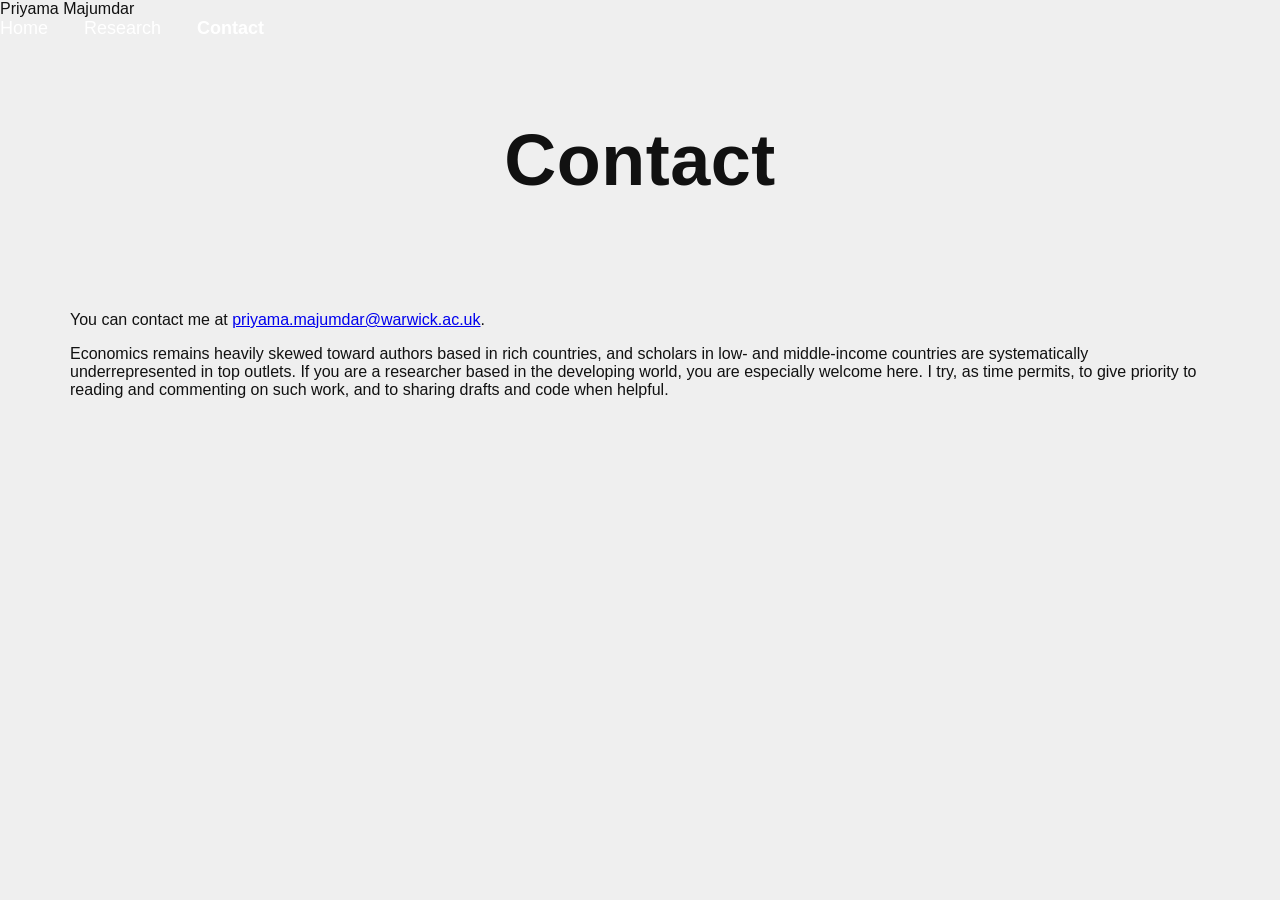
==== contact.html @ 3f383356 "Update contact.html" ====
<!DOCTYPE html>
<html lang="en">
<head>
  <meta charset="UTF-8" />
  <meta name="viewport" content="width=device-width, initial-scale=1.0" />
  <title>Contact | Priyama Majumdar</title>
  <link rel="stylesheet" href="style.css" />
</head>
<body>
  <header class="site-header">
    <div class="wrap nav-wrap">
      <div class="site-name">Priyama Majumdar</div>
      <nav class="nav">
        <a href="index.html">Home</a>
        <a href="research.html">Research</a>
        <a href="contact.html" class="active">Contact</a>
      </nav>
    </div>
  </header>

  <main class="wrap page">
    <h1 class="page-title">Contact</h1>

    <section class="section-card">
      <p>
        You can contact me at
        <a href="mailto:priyama.majumdar@warwick.ac.uk">priyama.majumdar@warwick.ac.uk</a>.
      </p>

      <p>
        Economics remains heavily skewed toward authors based in rich countries, and
        scholars in low- and middle-income countries are systematically underrepresented
        in top outlets. If you are a researcher based in the developing world, you are
        especially welcome here. I try, as time permits, to give priority to reading and
        commenting on such work, and to sharing drafts and code when helpful.
      </p>
    </section>
  </main>
</body>
</html>
---- style.css ----
* {
  box-sizing: border-box;
}

body {
  margin: 0;
  font-family: Arial, Helvetica, sans-serif;
  background: #efefef;
  color: #111;
}

.topbar {
  background: #000;
  width: 100%;
}

.topbar-inner {
  max-width: 1720px;
  margin: 0 auto;
  padding: 26px 34px;
  display: flex;
  justify-content: space-between;
  align-items: center;
}

.brand {
  color: white;
  font-size: 22px;
  font-weight: 400;
}

.nav {
  display: flex;
  gap: 36px;
}

.nav a {
  color: white;
  text-decoration: none;
  font-size: 18px;
  font-weight: 400;
}

.nav a.active {
  font-weight: 700;
}

.page {
  max-width: 1500px;
  margin: 0 auto;
  padding: 40px 70px 100px;
}

.page-title {
  text-align: center;
  font-size: 72px;
  font-weight: 700;
  margin: 40px 0 110px;
  letter-spacing: 0.5px;
}

.intro-section {
  display: grid;
  grid-template-columns: 460px 1fr;
  gap: 70px;
  align-items: start;
}

.photo-column {
  display: flex;
  justify-content: center;
}

.photo-frame {
  width: 460px;
  height: 620px;
  background: #dcdcdc;
  overflow: hidden;
}

.photo-frame img {
  width: 100%;
  height: 100%;
  object-fit: cover;
  display: block;
}

.text-column {
  max-width: 860px;
  font-size: 22px;
  line-height: 1.65;
  margin-top: 20px;
}

.text-column p {
  margin: 0 0 28px;
}

.cv-line a {
  color: #111;
  text-decoration: underline;
}

@media (max-width: 1100px) {
  .page-title {
    font-size: 52px;
    margin-bottom: 60px;
  }

  .intro-section {
    grid-template-columns: 1fr;
    gap: 40px;
  }

  .photo-column {
    justify-content: flex-start;
  }

  .photo-frame {
    width: 320px;
    height: 430px;
  }

  .text-column {
    max-width: 100%;
    font-size: 20px;
    margin-top: 0;
  }
}

@media (max-width: 700px) {
  .topbar-inner {
    flex-direction: column;
    align-items: flex-start;
    gap: 18px;
  }

  .nav {
    gap: 20px;
    flex-wrap: wrap;
  }

  .page {
    padding: 24px 20px 60px;
  }

  .page-title {
    font-size: 38px;
    margin: 30px 0 40px;
  }

  .photo-frame {
    width: 100%;
    max-width: 320px;
    height: auto;
    aspect-ratio: 3 / 4;
  }

  .text-column {
    font-size: 18px;
  }
}
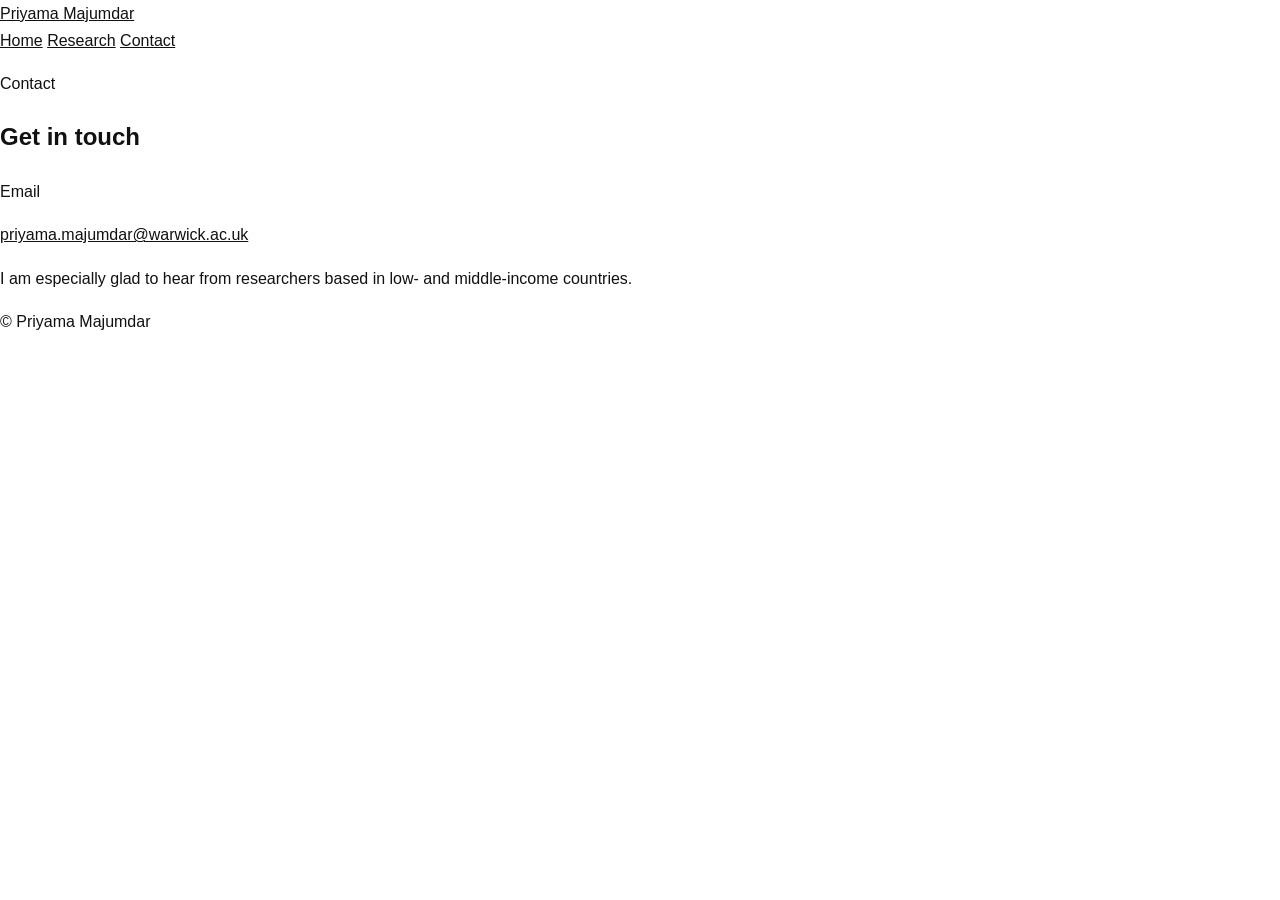
==== commit dee9e40c: "Update contact.html" ====
--- a/contact.html
+++ b/contact.html
@@ -1,3 +1,4 @@
+<!-- contact.html -->
 <!DOCTYPE html>
 <html lang="en">
 <head>
@@ -8,33 +9,38 @@
 </head>
 <body>
   <header class="site-header">
-    <div class="wrap nav-wrap">
-      <div class="site-name">Priyama Majumdar</div>
-      <nav class="nav">
+    <div class="wrap header-inner">
+      <a class="brand" href="index.html">Priyama Majumdar</a>
+      <nav class="site-nav">
         <a href="index.html">Home</a>
         <a href="research.html">Research</a>
-        <a href="contact.html" class="active">Contact</a>
+        <a class="active" href="contact.html">Contact</a>
       </nav>
     </div>
   </header>
 
-  <main class="wrap page">
-    <h1 class="page-title">Contact</h1>
+  <main class="wrap narrow">
+    <section class="page-header">
+      <p class="eyebrow">Contact</p>
+      <h1>Get in touch</h1>
+    </section>
 
-    <section class="section-card">
-      <p>
-        You can contact me at
-        <a href="mailto:priyama.majumdar@warwick.ac.uk">priyama.majumdar@warwick.ac.uk</a>.
+    <section class="contact-card">
+      <p class="contact-line">Email</p>
+      <p class="contact-email">
+        <a href="mailto:priyama.majumdar@warwick.ac.uk">priyama.majumdar@warwick.ac.uk</a>
       </p>
 
-      <p>
-        Economics remains heavily skewed toward authors based in rich countries, and
-        scholars in low- and middle-income countries are systematically underrepresented
-        in top outlets. If you are a researcher based in the developing world, you are
-        especially welcome here. I try, as time permits, to give priority to reading and
-        commenting on such work, and to sharing drafts and code when helpful.
+      <p class="contact-note">
+        I am especially glad to hear from researchers based in low- and middle-income countries.
       </p>
     </section>
   </main>
+
+  <footer class="site-footer">
+    <div class="wrap footer-inner">
+      <p>© Priyama Majumdar</p>
+    </div>
+  </footer>
 </body>
 </html>
--- a/style.css
+++ b/style.css
@@ -4,159 +4,95 @@
 
 body {
   margin: 0;
+  background: #ffffff;
+  color: #111111;
   font-family: Arial, Helvetica, sans-serif;
-  background: #efefef;
-  color: #111;
+  line-height: 1.7;
 }
 
-.topbar {
-  background: #000;
+.top-nav {
   width: 100%;
+  border-bottom: 1px solid #e5e5e5;
 }
 
-.topbar-inner {
-  max-width: 1720px;
+.top-nav nav {
+  width: min(1000px, 92%);
   margin: 0 auto;
-  padding: 26px 34px;
+  padding: 18px 0;
   display: flex;
-  justify-content: space-between;
-  align-items: center;
+  justify-content: flex-end;
+  gap: 28px;
 }
 
-.brand {
-  color: white;
-  font-size: 22px;
-  font-weight: 400;
+.top-nav a {
+  color: #111111;
+  text-decoration: none;
+  font-size: 1rem;
 }
 
-.nav {
-  display: flex;
-  gap: 36px;
+.top-nav a:hover,
+.top-nav a.active {
+  text-decoration: underline;
 }
 
-.nav a {
-  color: white;
-  text-decoration: none;
-  font-size: 18px;
-  font-weight: 400;
+.container {
+  width: min(1000px, 92%);
+  margin: 0 auto;
+  padding: 48px 0 60px;
 }
 
-.nav a.active {
-  font-weight: 700;
-}
-
-.page {
-  max-width: 1500px;
-  margin: 0 auto;
-  padding: 40px 70px 100px;
-}
-
-.page-title {
-  text-align: center;
-  font-size: 72px;
-  font-weight: 700;
-  margin: 40px 0 110px;
-  letter-spacing: 0.5px;
-}
-
-.intro-section {
+.intro {
   display: grid;
-  grid-template-columns: 460px 1fr;
-  gap: 70px;
+  grid-template-columns: 120px 1fr;
+  gap: 32px;
   align-items: start;
 }
 
-.photo-column {
-  display: flex;
-  justify-content: center;
+.profile-photo {
+  width: 120px;
+  height: auto;
+  display: block;
+  border: 1px solid #dddddd;
 }
 
-.photo-frame {
-  width: 460px;
-  height: 620px;
-  background: #dcdcdc;
-  overflow: hidden;
-}
-
-.photo-frame img {
-  width: 100%;
-  height: 100%;
-  object-fit: cover;
-  display: block;
-}
-
-.text-column {
-  max-width: 860px;
-  font-size: 22px;
-  line-height: 1.65;
-  margin-top: 20px;
+.text-column h1 {
+  margin: 0 0 18px;
+  font-size: 2rem;
+  font-weight: 600;
+  line-height: 1.2;
 }
 
 .text-column p {
-  margin: 0 0 28px;
+  margin: 0 0 16px;
+  max-width: 720px;
+  font-size: 1rem;
 }
 
-.cv-line a {
-  color: #111;
+a {
+  color: #111111;
+}
+
+a:hover {
   text-decoration: underline;
 }
 
-@media (max-width: 1100px) {
-  .page-title {
-    font-size: 52px;
-    margin-bottom: 60px;
-  }
-
-  .intro-section {
-    grid-template-columns: 1fr;
-    gap: 40px;
-  }
-
-  .photo-column {
+@media (max-width: 700px) {
+  .top-nav nav {
     justify-content: flex-start;
-  }
-
-  .photo-frame {
-    width: 320px;
-    height: 430px;
-  }
-
-  .text-column {
-    max-width: 100%;
-    font-size: 20px;
-    margin-top: 0;
-  }
-}
-
-@media (max-width: 700px) {
-  .topbar-inner {
-    flex-direction: column;
-    align-items: flex-start;
     gap: 18px;
-  }
-
-  .nav {
-    gap: 20px;
     flex-wrap: wrap;
   }
 
-  .page {
-    padding: 24px 20px 60px;
+  .intro {
+    grid-template-columns: 1fr;
+    gap: 20px;
   }
 
-  .page-title {
-    font-size: 38px;
-    margin: 30px 0 40px;
+  .profile-photo {
+    width: 100px;
   }
 
-  .photo-frame {
-    width: 100%;
-    max-width: 320px;
-    height: auto;
-    aspect-ratio: 3 / 4;
-  }
-
-  .text-column {
-    font-size: 18px;
+  .text-column h1 {
+    font-size: 1.6rem;
   }
 }
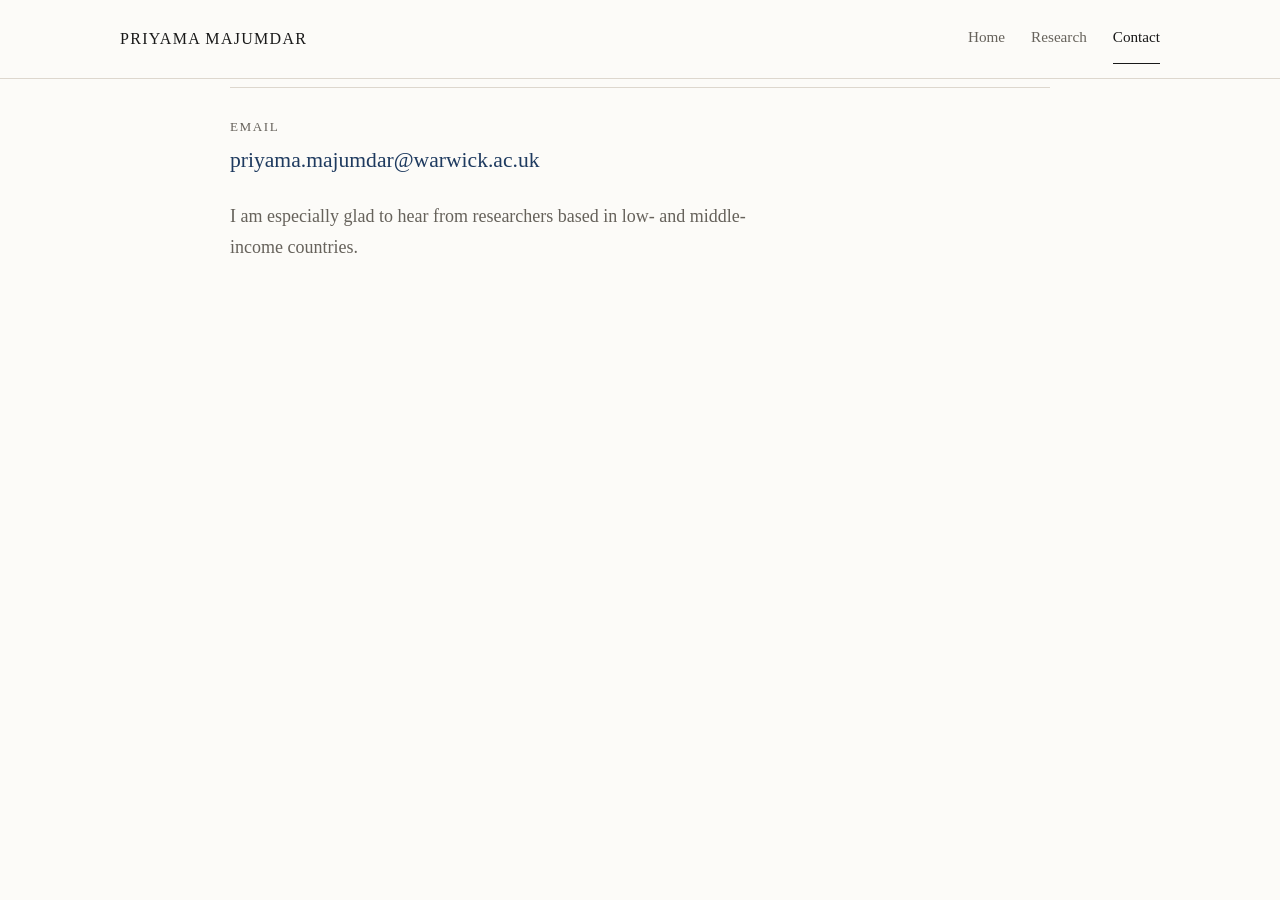
==== commit 64b478e1: "Update contact.html" ====
--- a/contact.html
+++ b/contact.html
@@ -20,10 +20,6 @@
   </header>
 
   <main class="wrap narrow">
-    <section class="page-header">
-      <p class="eyebrow">Contact</p>
-      <h1>Get in touch</h1>
-    </section>
 
     <section class="contact-card">
       <p class="contact-line">Email</p>
@@ -37,10 +33,5 @@
     </section>
   </main>
 
-  <footer class="site-footer">
-    <div class="wrap footer-inner">
-      <p>© Priyama Majumdar</p>
-    </div>
-  </footer>
 </body>
 </html>
--- a/style.css
+++ b/style.css
@@ -1,98 +1,312 @@
+/* style.css */
+:root {
+  --bg: #fcfbf8;
+  --paper: #ffffff;
+  --text: #191919;
+  --muted: #66625b;
+  --line: #ddd7ce;
+  --accent: #1e3a5f;
+  --accent-soft: #edf2f7;
+  --max: 1040px;
+  --narrow: 820px;
+}
+
 * {
   box-sizing: border-box;
 }
 
+html {
+  scroll-behavior: smooth;
+}
+
 body {
   margin: 0;
-  background: #ffffff;
-  color: #111111;
-  font-family: Arial, Helvetica, sans-serif;
+  background: var(--bg);
+  color: var(--text);
+  font-family: Georgia, "Times New Roman", Times, serif;
+  font-size: 18px;
   line-height: 1.7;
 }
 
-.top-nav {
+img {
+  max-width: 100%;
+  display: block;
+}
+
+a {
+  color: inherit;
+  text-decoration: none;
+}
+
+.wrap {
+  width: min(var(--max), calc(100% - 48px));
+  margin: 0 auto;
+}
+
+.narrow {
+  width: min(var(--narrow), calc(100% - 48px));
+}
+
+.site-header {
+  background: rgba(252, 251, 248, 0.95);
+  border-bottom: 1px solid var(--line);
+}
+
+.header-inner {
+  min-height: 78px;
+  display: flex;
+  align-items: center;
+  justify-content: space-between;
+  gap: 24px;
+}
+
+.brand {
+  font-size: 1rem;
+  letter-spacing: 0.08em;
+  text-transform: uppercase;
+}
+
+.site-nav {
+  display: flex;
+  gap: 26px;
+  flex-wrap: wrap;
+}
+
+.site-nav a {
+  font-size: 0.95rem;
+  color: var(--muted);
+  position: relative;
+  padding-bottom: 4px;
+}
+
+.site-nav a.active,
+.site-nav a:hover {
+  color: var(--text);
+}
+
+.site-nav a.active::after {
+  content: "";
+  position: absolute;
+  left: 0;
+  bottom: -10px;
   width: 100%;
-  border-bottom: 1px solid #e5e5e5;
-}
-
-.top-nav nav {
-  width: min(1000px, 92%);
-  margin: 0 auto;
-  padding: 18px 0;
+  height: 1px;
+  background: var(--text);
+}
+
+.hero {
+  padding: 88px 0 72px;
+  display: grid;
+  grid-template-columns: minmax(0, 1.35fr) 320px;
+  gap: 56px;
+  align-items: start;
+}
+
+.eyebrow {
+  margin: 0 0 14px;
+  font-size: 0.84rem;
+  letter-spacing: 0.12em;
+  text-transform: uppercase;
+  color: var(--muted);
+}
+
+h1 {
+  margin: 0 0 18px;
+  font-size: clamp(2.4rem, 5vw, 4rem);
+  line-height: 1.05;
+  font-weight: 500;
+}
+
+.lead {
+  margin: 0 0 20px;
+  font-size: 1.15rem;
+  color: var(--muted);
+}
+
+.hero-copy p {
+  max-width: 62ch;
+}
+
+.hero-links {
   display: flex;
-  justify-content: flex-end;
+  gap: 18px;
+  align-items: center;
+  flex-wrap: wrap;
+  margin-top: 30px;
+}
+
+.button {
+  display: inline-block;
+  padding: 12px 20px;
+  background: var(--accent);
+  color: white;
+  border-radius: 2px;
+  font-size: 0.95rem;
+}
+
+.button:hover {
+  opacity: 0.92;
+}
+
+.text-link {
+  color: var(--accent);
+  border-bottom: 1px solid rgba(30, 58, 95, 0.35);
+  padding-bottom: 1px;
+}
+
+.hero-image img {
+  width: 100%;
+  aspect-ratio: 4 / 5;
+  object-fit: cover;
+  border-radius: 2px;
+  background: #ece8e1;
+  box-shadow: 0 18px 40px rgba(0, 0, 0, 0.06);
+}
+
+.home-section {
+  padding: 8px 0 96px;
+}
+
+.info-grid {
+  display: grid;
+  grid-template-columns: repeat(2, minmax(0, 1fr));
   gap: 28px;
 }
 
-.top-nav a {
-  color: #111111;
-  text-decoration: none;
-  font-size: 1rem;
-}
-
-.top-nav a:hover,
-.top-nav a.active {
-  text-decoration: underline;
-}
-
-.container {
-  width: min(1000px, 92%);
-  margin: 0 auto;
-  padding: 48px 0 60px;
-}
-
-.intro {
-  display: grid;
-  grid-template-columns: 120px 1fr;
-  gap: 32px;
-  align-items: start;
-}
-
-.profile-photo {
-  width: 120px;
-  height: auto;
-  display: block;
-  border: 1px solid #dddddd;
-}
-
-.text-column h1 {
+.info-block {
+  padding-top: 20px;
+  border-top: 1px solid var(--line);
+}
+
+.section-label {
+  margin: 0 0 10px;
+  font-size: 0.82rem;
+  letter-spacing: 0.12em;
+  text-transform: uppercase;
+  color: var(--muted);
+}
+
+.muted {
+  color: var(--muted);
+}
+
+.page-header {
+  padding: 72px 0 26px;
+}
+
+.page-header h1 {
+  margin-bottom: 0;
+  font-size: clamp(2rem, 4vw, 3rem);
+}
+
+.research-section {
+  padding: 10px 0 24px;
+}
+
+.section-title {
   margin: 0 0 18px;
-  font-size: 2rem;
-  font-weight: 600;
-  line-height: 1.2;
-}
-
-.text-column p {
-  margin: 0 0 16px;
-  max-width: 720px;
-  font-size: 1rem;
-}
-
-a {
-  color: #111111;
-}
-
-a:hover {
-  text-decoration: underline;
-}
-
-@media (max-width: 700px) {
-  .top-nav nav {
-    justify-content: flex-start;
-    gap: 18px;
-    flex-wrap: wrap;
-  }
-
-  .intro {
+  font-size: 0.92rem;
+  letter-spacing: 0.12em;
+  text-transform: uppercase;
+  font-weight: 500;
+  color: var(--muted);
+}
+
+.paper {
+  padding: 18px 0 20px;
+  border-top: 1px solid var(--line);
+}
+
+.paper h3 {
+  margin: 0 0 6px;
+  font-size: 1.28rem;
+  line-height: 1.35;
+  font-weight: 500;
+}
+
+.paper h3 a:hover {
+  color: var(--accent);
+}
+
+.paper-meta {
+  margin: 0;
+  color: var(--muted);
+  font-size: 0.98rem;
+}
+
+.contact-card {
+  margin: 8px 0 90px;
+  padding: 28px 0 0;
+  border-top: 1px solid var(--line);
+}
+
+.contact-line {
+  margin: 0 0 4px;
+  font-size: 0.82rem;
+  letter-spacing: 0.12em;
+  text-transform: uppercase;
+  color: var(--muted);
+}
+
+.contact-email {
+  margin: 0 0 22px;
+  font-size: 1.35rem;
+}
+
+.contact-email a {
+  color: var(--accent);
+}
+
+.contact-note {
+  max-width: 60ch;
+  color: var(--muted);
+}
+
+.site-footer {
+  border-top: 1px solid var(--line);
+  padding: 22px 0 34px;
+}
+
+.footer-inner p {
+  margin: 0;
+  color: var(--muted);
+  font-size: 0.92rem;
+}
+
+@media (max-width: 860px) {
+  .hero {
     grid-template-columns: 1fr;
-    gap: 20px;
-  }
-
-  .profile-photo {
-    width: 100px;
-  }
-
-  .text-column h1 {
-    font-size: 1.6rem;
-  }
-}
+    gap: 34px;
+    padding-top: 64px;
+  }
+
+  .hero-image {
+    max-width: 340px;
+  }
+
+  .info-grid {
+    grid-template-columns: 1fr;
+  }
+}
+
+@media (max-width: 640px) {
+  body {
+    font-size: 17px;
+  }
+
+  .header-inner {
+    flex-direction: column;
+    align-items: flex-start;
+    justify-content: center;
+    padding: 16px 0;
+  }
+
+  .site-nav a.active::after {
+    bottom: -6px;
+  }
+
+  .wrap,
+  .narrow {
+    width: min(100% - 32px, var(--max));
+  }
+}
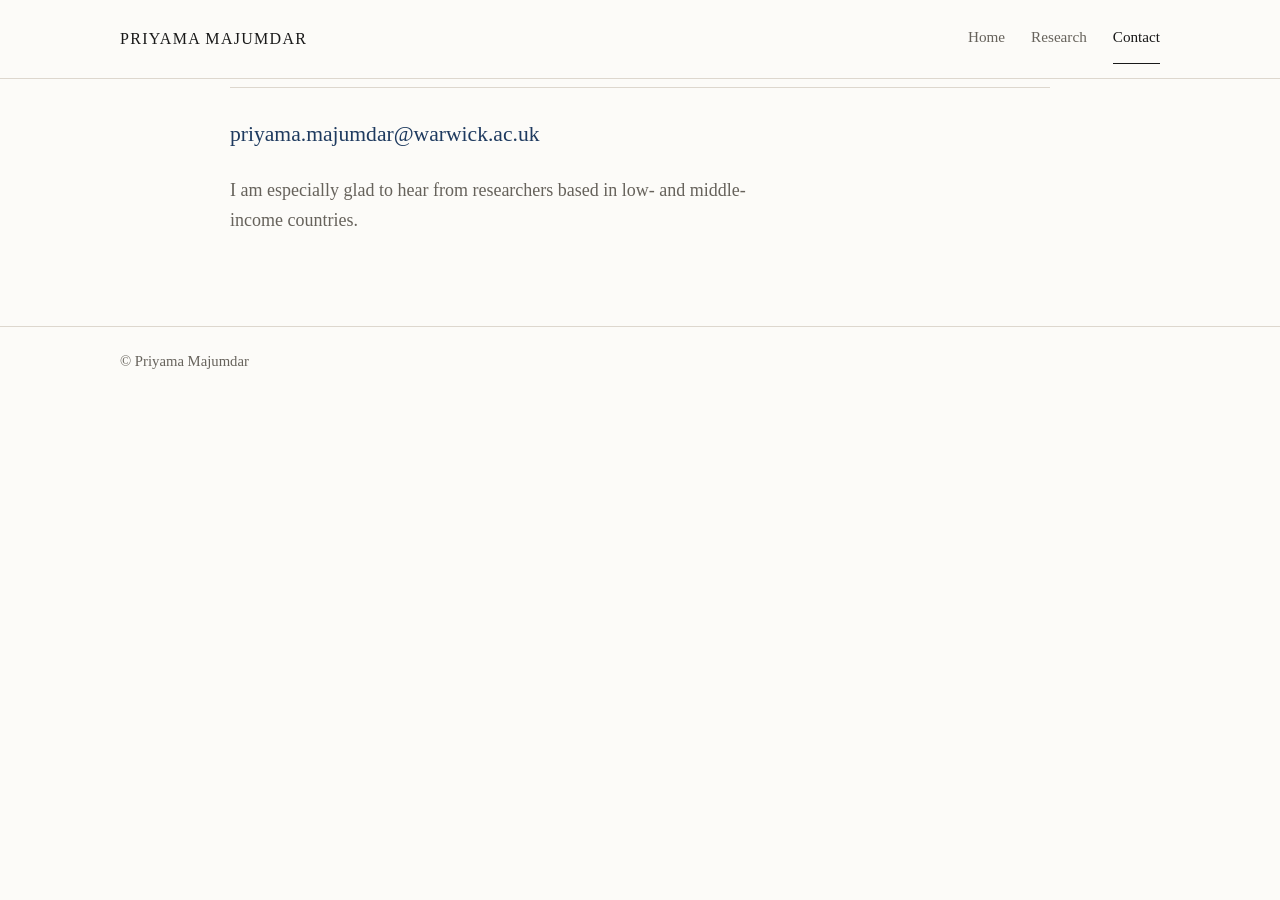
==== commit fef5f6ab: "Update contact.html" ====
--- a/contact.html
+++ b/contact.html
@@ -1,4 +1,3 @@
-<!-- contact.html -->
 <!DOCTYPE html>
 <html lang="en">
 <head>
@@ -19,10 +18,8 @@
     </div>
   </header>
 
-  <main class="wrap narrow">
-
+  <main class="wrap narrow simple-page">
     <section class="contact-card">
-      <p class="contact-line">Email</p>
       <p class="contact-email">
         <a href="mailto:priyama.majumdar@warwick.ac.uk">priyama.majumdar@warwick.ac.uk</a>
       </p>
@@ -33,5 +30,10 @@
     </section>
   </main>
 
+  <footer class="site-footer">
+    <div class="wrap footer-inner">
+      <p>© Priyama Majumdar</p>
+    </div>
+  </footer>
 </body>
 </html>
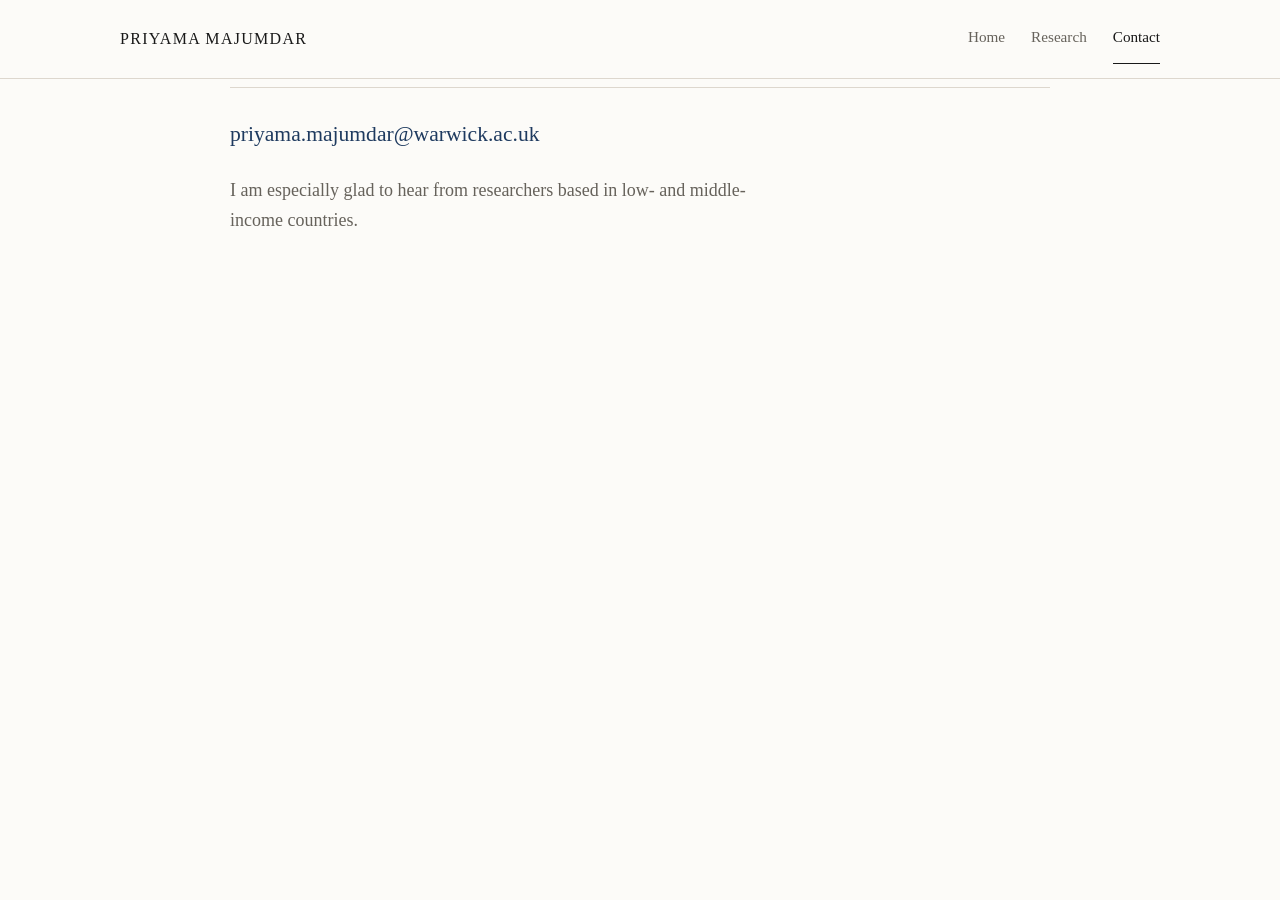
==== commit a1177290: "Update contact.html" ====
--- a/contact.html
+++ b/contact.html
@@ -30,10 +30,5 @@
     </section>
   </main>
 
-  <footer class="site-footer">
-    <div class="wrap footer-inner">
-      <p>© Priyama Majumdar</p>
-    </div>
-  </footer>
 </body>
 </html>
--- a/style.css
+++ b/style.css
@@ -28,6 +28,8 @@
   line-height: 1.7;
 }
 
+
+
 img {
   max-width: 100%;
   display: block;
@@ -77,6 +79,33 @@
   color: var(--muted);
   position: relative;
   padding-bottom: 4px;
+}
+
+.paper-list {
+  margin: 0;
+  padding-left: 1.4rem;
+}
+
+.paper-item {
+  padding: 16px 0 18px 8px;
+  border-top: 1px solid var(--line);
+}
+
+.paper-item h3 {
+  margin: 0 0 6px;
+  font-size: 1.2rem;
+  line-height: 1.35;
+  font-weight: 500;
+}
+
+.paper-item h3 a:hover {
+  color: var(--accent);
+}
+
+.paper-meta {
+  margin: 0;
+  color: var(--muted);
+  font-size: 0.98rem;
 }
 
 .site-nav a.active,
@@ -304,7 +333,12 @@
   .site-nav a.active::after {
     bottom: -6px;
   }
-
+  
+  .simple-page {
+  padding-top: 72px;
+  padding-bottom: 90px;
+  }
+  
   .wrap,
   .narrow {
     width: min(100% - 32px, var(--max));
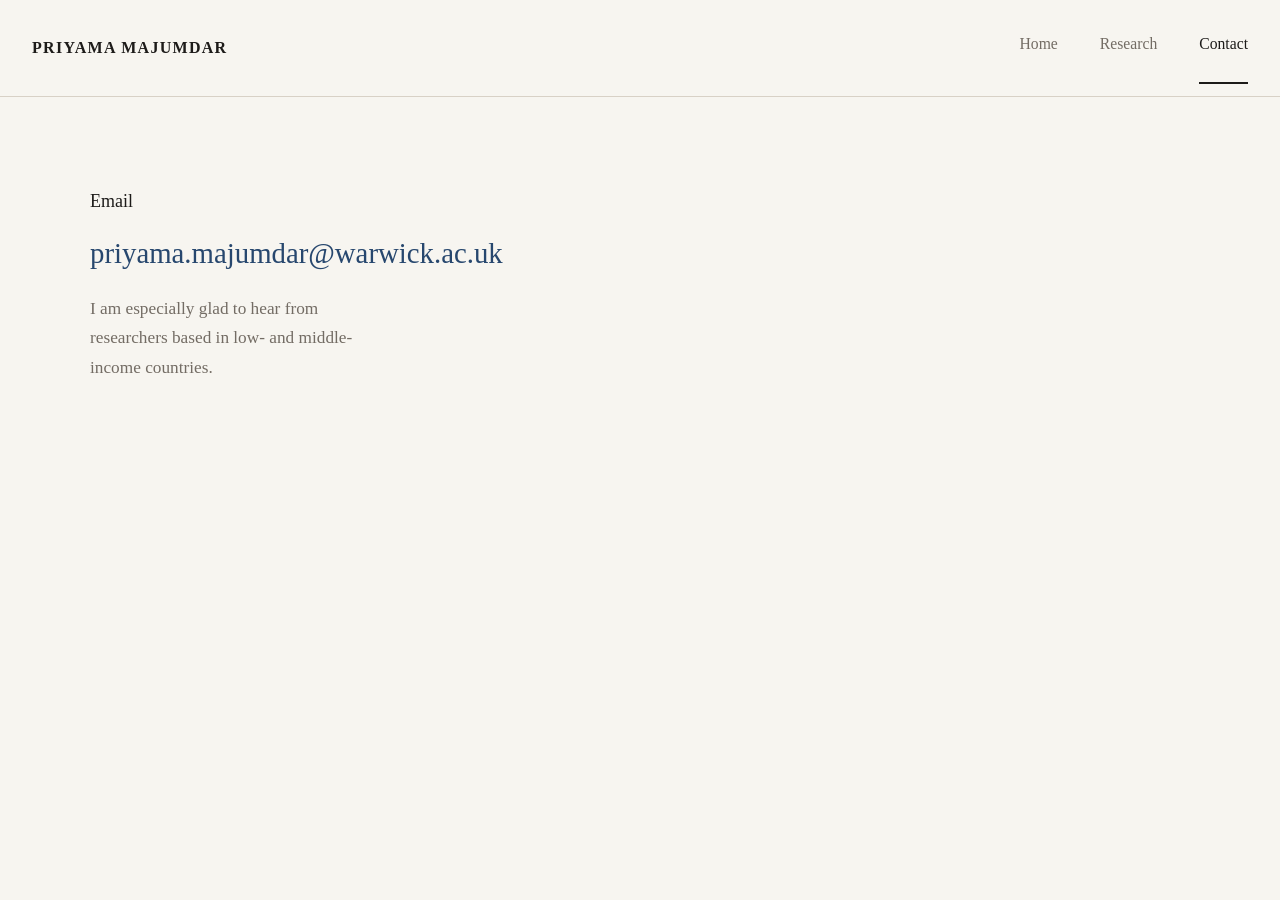
==== commit 2604e051: "Update contact.html" ====
--- a/contact.html
+++ b/contact.html
@@ -20,6 +20,7 @@
 
   <main class="wrap narrow simple-page">
     <section class="contact-card">
+      <p class="contact-label">Email</p>
       <p class="contact-email">
         <a href="mailto:priyama.majumdar@warwick.ac.uk">priyama.majumdar@warwick.ac.uk</a>
       </p>
@@ -29,6 +30,5 @@
       </p>
     </section>
   </main>
-
 </body>
 </html>
--- a/style.css
+++ b/style.css
@@ -1,14 +1,12 @@
-/* style.css */
 :root {
-  --bg: #fcfbf8;
+  --bg: #f7f5f0;
   --paper: #ffffff;
-  --text: #191919;
-  --muted: #66625b;
-  --line: #ddd7ce;
-  --accent: #1e3a5f;
-  --accent-soft: #edf2f7;
-  --max: 1040px;
-  --narrow: 820px;
+  --text: #1d1b19;
+  --muted: #736c64;
+  --line: #d8d1c6;
+  --accent: #27476e;
+  --max: 1240px;
+  --narrow: 1100px;
 }
 
 * {
@@ -25,10 +23,8 @@
   color: var(--text);
   font-family: Georgia, "Times New Roman", Times, serif;
   font-size: 18px;
-  line-height: 1.7;
-}
-
-
+  line-height: 1.65;
+}
 
 img {
   max-width: 100%;
@@ -41,75 +37,50 @@
 }
 
 .wrap {
-  width: min(var(--max), calc(100% - 48px));
+  width: min(var(--max), calc(100% - 64px));
   margin: 0 auto;
 }
 
 .narrow {
-  width: min(var(--narrow), calc(100% - 48px));
+  width: min(var(--narrow), calc(100% - 64px));
 }
 
 .site-header {
-  background: rgba(252, 251, 248, 0.95);
+  background: var(--bg);
   border-bottom: 1px solid var(--line);
 }
 
 .header-inner {
-  min-height: 78px;
+  min-height: 96px;
   display: flex;
   align-items: center;
   justify-content: space-between;
-  gap: 24px;
+  gap: 32px;
 }
 
 .brand {
   font-size: 1rem;
+  font-weight: 600;
   letter-spacing: 0.08em;
   text-transform: uppercase;
 }
 
 .site-nav {
   display: flex;
-  gap: 26px;
+  align-items: center;
+  gap: 42px;
   flex-wrap: wrap;
 }
 
 .site-nav a {
-  font-size: 0.95rem;
-  color: var(--muted);
   position: relative;
-  padding-bottom: 4px;
-}
-
-.paper-list {
-  margin: 0;
-  padding-left: 1.4rem;
-}
-
-.paper-item {
-  padding: 16px 0 18px 8px;
-  border-top: 1px solid var(--line);
-}
-
-.paper-item h3 {
-  margin: 0 0 6px;
-  font-size: 1.2rem;
-  line-height: 1.35;
-  font-weight: 500;
-}
-
-.paper-item h3 a:hover {
-  color: var(--accent);
-}
-
-.paper-meta {
-  margin: 0;
-  color: var(--muted);
   font-size: 0.98rem;
-}
-
-.site-nav a.active,
-.site-nav a:hover {
+  color: var(--muted);
+  padding-bottom: 8px;
+}
+
+.site-nav a:hover,
+.site-nav a.active {
   color: var(--text);
 }
 
@@ -117,23 +88,25 @@
   content: "";
   position: absolute;
   left: 0;
-  bottom: -10px;
+  bottom: -19px;
   width: 100%;
-  height: 1px;
+  height: 2px;
   background: var(--text);
 }
 
+/* home */
+
 .hero {
-  padding: 88px 0 72px;
+  padding: 88px 0 78px;
   display: grid;
-  grid-template-columns: minmax(0, 1.35fr) 320px;
-  gap: 56px;
+  grid-template-columns: minmax(0, 1.4fr) 320px;
+  gap: 60px;
   align-items: start;
 }
 
 .eyebrow {
-  margin: 0 0 14px;
-  font-size: 0.84rem;
+  margin: 0 0 12px;
+  font-size: 0.82rem;
   letter-spacing: 0.12em;
   text-transform: uppercase;
   color: var(--muted);
@@ -141,14 +114,14 @@
 
 h1 {
   margin: 0 0 18px;
-  font-size: clamp(2.4rem, 5vw, 4rem);
+  font-size: clamp(2.8rem, 5vw, 4.4rem);
   line-height: 1.05;
   font-weight: 500;
 }
 
 .lead {
-  margin: 0 0 20px;
-  font-size: 1.15rem;
+  margin: 0 0 22px;
+  font-size: 1.14rem;
   color: var(--muted);
 }
 
@@ -158,17 +131,17 @@
 
 .hero-links {
   display: flex;
-  gap: 18px;
+  gap: 20px;
   align-items: center;
   flex-wrap: wrap;
-  margin-top: 30px;
+  margin-top: 28px;
 }
 
 .button {
   display: inline-block;
   padding: 12px 20px;
   background: var(--accent);
-  color: white;
+  color: #fff;
   border-radius: 2px;
   font-size: 0.95rem;
 }
@@ -179,7 +152,7 @@
 
 .text-link {
   color: var(--accent);
-  border-bottom: 1px solid rgba(30, 58, 95, 0.35);
+  border-bottom: 1px solid rgba(39, 71, 110, 0.35);
   padding-bottom: 1px;
 }
 
@@ -188,8 +161,6 @@
   aspect-ratio: 4 / 5;
   object-fit: cover;
   border-radius: 2px;
-  background: #ece8e1;
-  box-shadow: 0 18px 40px rgba(0, 0, 0, 0.06);
 }
 
 .home-section {
@@ -199,7 +170,7 @@
 .info-grid {
   display: grid;
   grid-template-columns: repeat(2, minmax(0, 1fr));
-  gap: 28px;
+  gap: 32px;
 }
 
 .info-block {
@@ -219,41 +190,56 @@
   color: var(--muted);
 }
 
-.page-header {
-  padding: 72px 0 26px;
-}
-
-.page-header h1 {
-  margin-bottom: 0;
-  font-size: clamp(2rem, 4vw, 3rem);
-}
-
-.research-section {
-  padding: 10px 0 24px;
+/* research + contact page spacing */
+
+.research-page {
+  padding-top: 72px;
+  padding-bottom: 90px;
+}
+
+.simple-page {
+  padding-top: 72px;
+  padding-bottom: 90px;
+}
+
+/* research */
+
+.research-section + .research-section {
+  margin-top: 56px;
 }
 
 .section-title {
-  margin: 0 0 18px;
-  font-size: 0.92rem;
+  margin: 0 0 20px;
+  font-size: 0.88rem;
+  font-weight: 600;
   letter-spacing: 0.12em;
   text-transform: uppercase;
-  font-weight: 500;
-  color: var(--muted);
-}
-
-.paper {
-  padding: 18px 0 20px;
+  color: var(--muted);
+}
+
+.paper-list {
+  margin: 0;
+  padding-left: 2rem;
+}
+
+.paper-item {
   border-top: 1px solid var(--line);
-}
-
-.paper h3 {
+  padding: 20px 0 22px 0.2rem;
+}
+
+.paper-item::marker {
+  font-weight: 600;
+  color: var(--text);
+}
+
+.paper-item h3 {
   margin: 0 0 6px;
-  font-size: 1.28rem;
+  font-size: 1.14rem;
   line-height: 1.35;
   font-weight: 500;
 }
 
-.paper h3 a:hover {
+.paper-item h3 a:hover {
   color: var(--accent);
 }
 
@@ -261,51 +247,59 @@
   margin: 0;
   color: var(--muted);
   font-size: 0.98rem;
-}
+  line-height: 1.55;
+}
+
+/* contact */
 
 .contact-card {
-  margin: 8px 0 90px;
-  padding: 28px 0 0;
-  border-top: 1px solid var(--line);
-}
-
-.contact-line {
-  margin: 0 0 4px;
-  font-size: 0.82rem;
-  letter-spacing: 0.12em;
-  text-transform: uppercase;
-  color: var(--muted);
+  margin: 0 0 90px;
+  padding: 0;
+  border-top: none;
 }
 
 .contact-email {
   margin: 0 0 22px;
-  font-size: 1.35rem;
-}
+  font-size: 1.8rem;
+  line-height: 1.3;
+}
+
 
 .contact-email a {
   color: var(--accent);
 }
 
+.contact-email a:hover {
+  opacity: 0.9;
+}
+
 .contact-note {
-  max-width: 60ch;
-  color: var(--muted);
-}
+  margin: 0;
+  max-width: 34ch;
+  font-size: 1.08rem;
+  color: var(--muted);
+  line-height: 1.7;
+}
+
+/* footer */
 
 .site-footer {
   border-top: 1px solid var(--line);
-  padding: 22px 0 34px;
+  padding: 24px 0 34px;
 }
 
 .footer-inner p {
   margin: 0;
-  color: var(--muted);
   font-size: 0.92rem;
-}
-
-@media (max-width: 860px) {
+  color: var(--muted);
+}
+
+/* responsive */
+
+@media (max-width: 900px) {
   .hero {
     grid-template-columns: 1fr;
-    gap: 34px;
+    gap: 36px;
     padding-top: 64px;
   }
 
@@ -318,29 +312,37 @@
   }
 }
 
-@media (max-width: 640px) {
+@media (max-width: 700px) {
   body {
     font-size: 17px;
   }
 
-  .header-inner {
-    flex-direction: column;
-    align-items: flex-start;
-    justify-content: center;
-    padding: 16px 0;
-  }
-
-  .site-nav a.active::after {
-    bottom: -6px;
-  }
-  
-  .simple-page {
-  padding-top: 72px;
-  padding-bottom: 90px;
-  }
-  
   .wrap,
   .narrow {
     width: min(100% - 32px, var(--max));
   }
-}
+
+  .header-inner {
+    min-height: auto;
+    padding: 20px 0;
+    flex-direction: column;
+    align-items: flex-start;
+    gap: 16px;
+  }
+
+  .site-nav {
+    gap: 24px;
+  }
+
+  .site-nav a.active::after {
+    bottom: -8px;
+  }
+
+  .paper-list {
+    padding-left: 1.5rem;
+  }
+
+  .contact-email {
+    font-size: 2rem;
+  }
+}
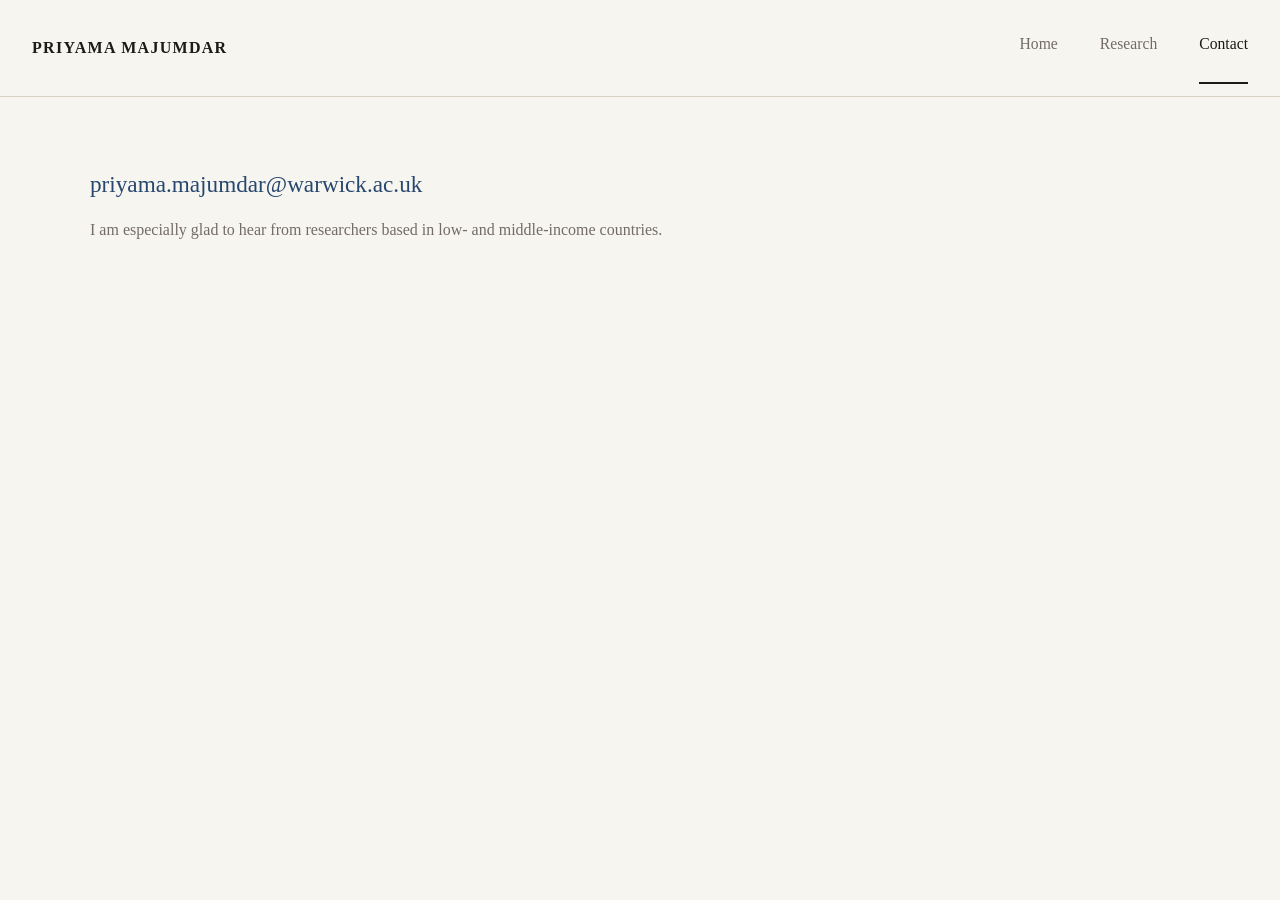
==== commit 7260fb77: "Update contact.html" ====
--- a/contact.html
+++ b/contact.html
@@ -20,7 +20,6 @@
 
   <main class="wrap narrow simple-page">
     <section class="contact-card">
-      <p class="contact-label">Email</p>
       <p class="contact-email">
         <a href="mailto:priyama.majumdar@warwick.ac.uk">priyama.majumdar@warwick.ac.uk</a>
       </p>
--- a/style.css
+++ b/style.css
@@ -258,12 +258,20 @@
   border-top: none;
 }
 
+.contact-label {
+  margin: 0 0 8px;
+  font-size: 0.92rem;
+  font-weight: 600;
+  letter-spacing: 0.08em;
+  text-transform: uppercase;
+  color: var(--muted);
+}
+
 .contact-email {
-  margin: 0 0 22px;
-  font-size: 1.8rem;
+  margin: 0 0 18px;
+  font-size: 1.45rem;
   line-height: 1.3;
 }
-
 
 .contact-email a {
   color: var(--accent);
@@ -275,10 +283,10 @@
 
 .contact-note {
   margin: 0;
-  max-width: 34ch;
-  font-size: 1.08rem;
-  color: var(--muted);
-  line-height: 1.7;
+  max-width: none;
+  font-size: 1rem;
+  color: var(--muted);
+  line-height: 1.6;
 }
 
 /* footer */
